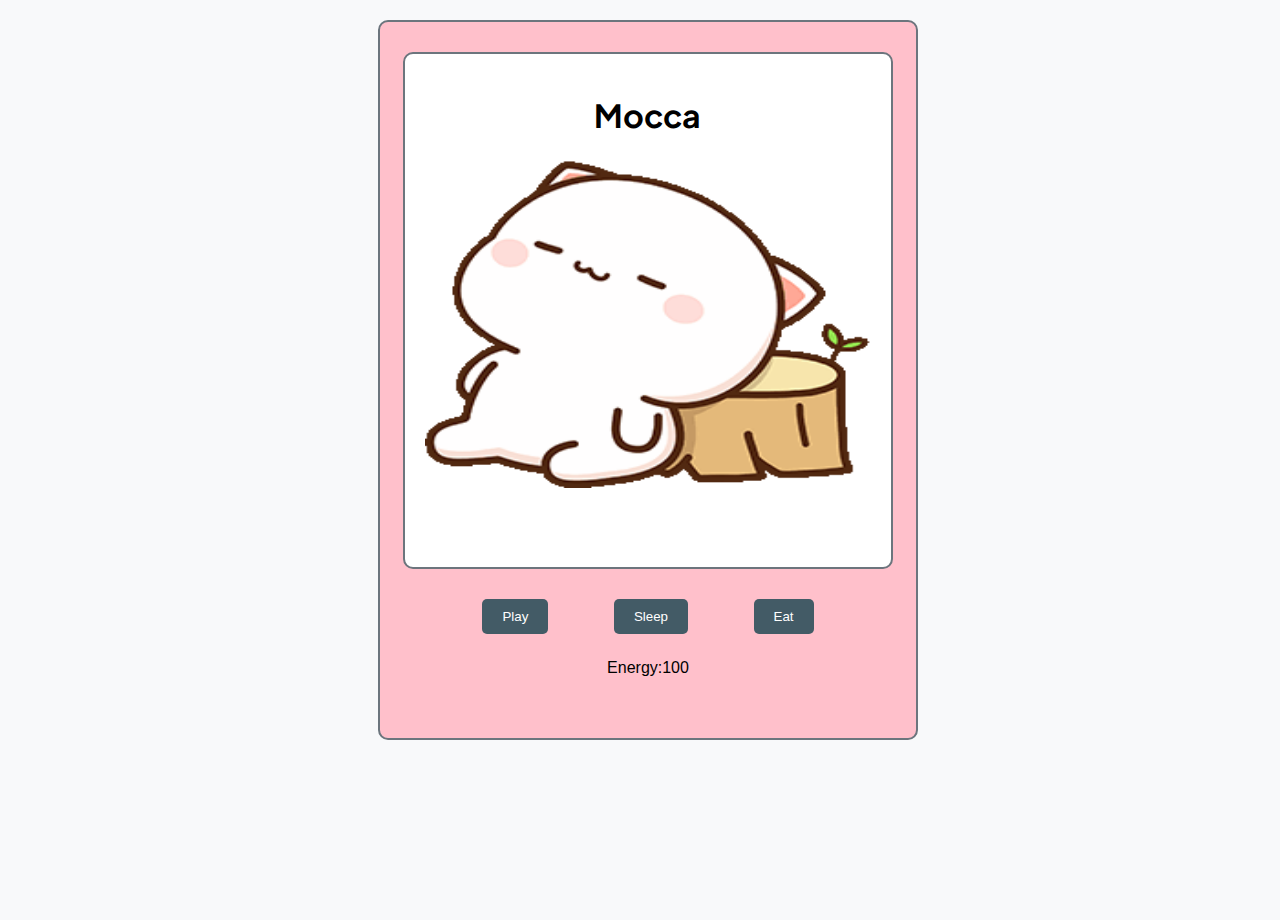
==== index.html @ 76abf106 "first commit" ====
<!DOCTYPE html>
<html lang="en">

<head>
  <meta charset="UTF-8">
  <meta http-equiv="X-UA-Compatible" content="IE=edge">
  <meta name="viewport" content="width=device-width, initial-scale=1.0">
  <link rel="stylesheet" href="style.css">
  <link rel="preconnect" href="https://fonts.googleapis.com">
  <link rel="preconnect" href="https://fonts.gstatic.com" crossorigin>
  <link
    href="https://fonts.googleapis.com/css2?family=Bacasime+Antique&family=Caprasimo&family=Plus+Jakarta+Sans:ital,wght@0,200;0,300;0,400;0,500;1,200;1,400&display=swap"
    rel="stylesheet">
  <title>Mocca</title>

</head>

<body>

  <div class="main">
    <div class="tamagotchi">
      <div class="screen">
        <h1 id="name">Mocca</h1>
        <img src="./assetsCamila/peachCat.gif" class="image" id="Peach">
      </div>
      <div class="controles">
        <button id="buttonPlay" class="button">Play</button>
        <button id="buttonSleep" class="button">Sleep</button>
        <button id="buttonEat" class="button">Eat</button>
      </div>
      <div id="text"> </div>
      <div id="energyLevel"> </div>
    </div>

    <script src="source/index.js"></script>
</body>

</html>
---- style.css ----
// Misc
$egg-radius: 54% / 65% 65% 47% 47%;

// Colors 
$black:  #0f0f0f;
$white: #fdfdfd;

$background: #fcf8ec;

$body-main: #fdd432;
$body-shadow: darken($body-main, 12%);

$accent-main: #e84b30;

$screen-black: #6c6c4e;
$screen-white: #e3e6c9;


*{font-family: 'Bacasime Antique', serif;
  font-family: 'Bacasime Antique', serif;
  font-family: 'Caprasimo', cursive;
  font-family: 'Plus Jakarta Sans', sans-serif;
  box-sizing: border-box;
}

html {
  background: linear-gradient(45deg, rgba(yellow, 0.7), lightcoral);
  width: 100vw;
  height: 100vh;
  font-family: 'VT323', Helvetica, sans-serif;
  color: $screen-black;
}

body {
  background-color: #f8f9fa;
  font-family: Arial, sans-serif;
  height: 100vh;
  width: 100vw;;
}


.main {
  height: 80%;
  margin: 20px;
  border-radius: 10px;
  display: flex;
  justify-content: center;
}

.screen {
  background-color: white;
  border: 2px solid #6c757d;
  padding: 20px;
  border-radius: 10px;
  margin: 10px 0;  
  height: 70%;
  width: 90%;
  display: flex;
  flex-direction: column;
  
}

.tamagotchi {
  display: flex;
  flex-direction: column;
  border: 2px solid #6c757d;
  padding: 20px;
  border-radius: 10px;
  text-align: center;
  background-color: pink;
  align-items: center;
  width: 40%;

}

h1 {
  color: black;
  font-family: 'Bacasime Antique', serif;
  font-family: 'Caprasimo', cursive;
  font-family: 'Plus Jakarta Sans', sans-serif;
  
}

.image{
  display: flex;
  justify-content: center;
  height: 70%;
}

.controles {
  width: 80%;
  display: flex;
  justify-content: space-around;
  margin-top: 20px;
  margin-bottom: 5%;
}

.button {
  padding: 10px 20px;
  border: none;
  border-radius: 5px;
  background-color: #435B66;
  color: white;
  cursor: pointer;
}

.button:hover {
  background-color: #0056b3;
}
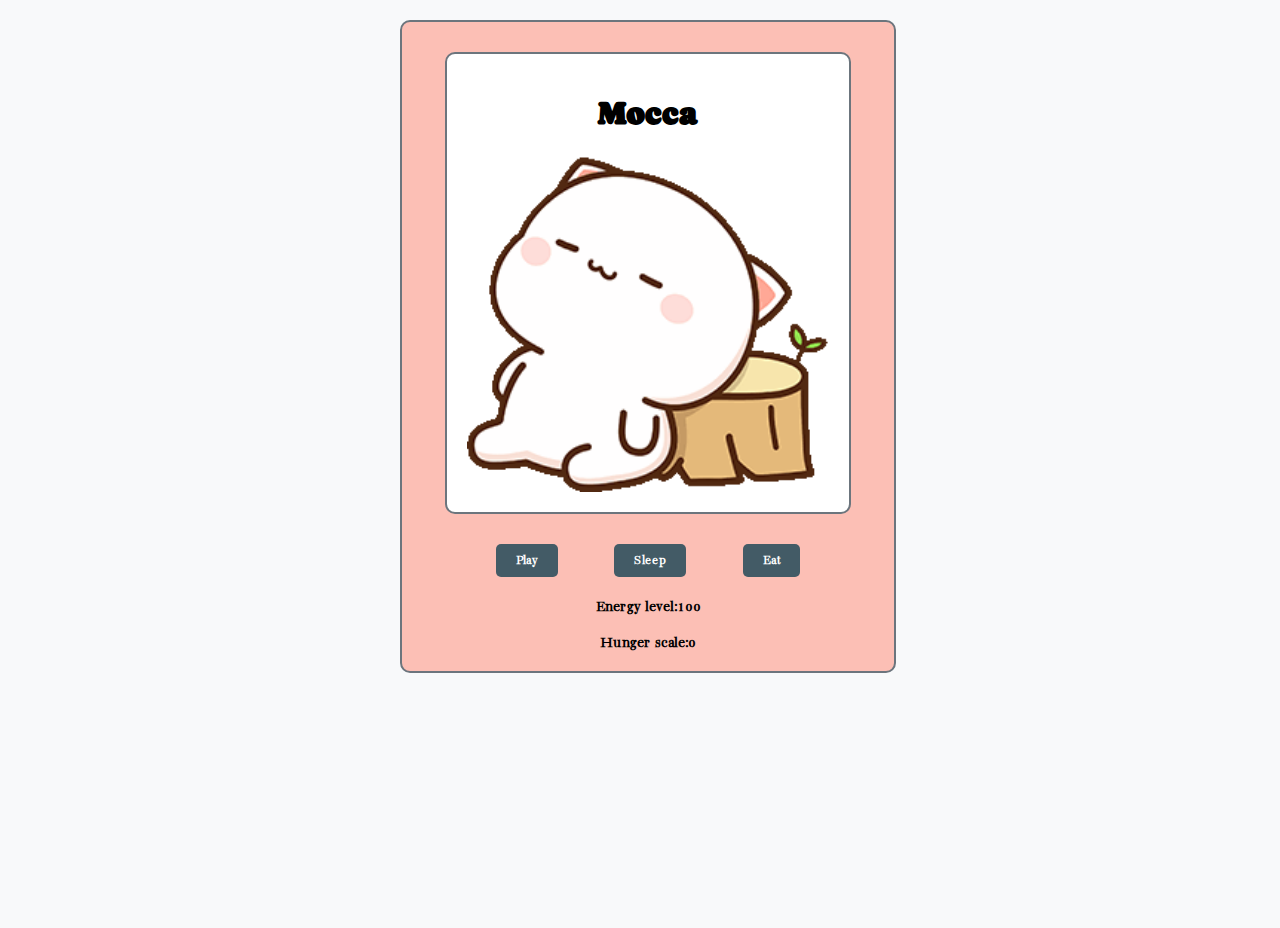
==== commit c5f9bc82: "more adjustments:hunger level added" ====
--- a/index.html
+++ b/index.html
@@ -21,6 +21,7 @@
     <div class="tamagotchi">
       <div class="screen">
         <h1 id="name">Mocca</h1>
+        <div id="text"> </div>
         <img src="./assetsCamila/peachCat.gif" class="image" id="Peach">
       </div>
       <div class="controles">
@@ -28,8 +29,9 @@
         <button id="buttonSleep" class="button">Sleep</button>
         <button id="buttonEat" class="button">Eat</button>
       </div>
-      <div id="text"> </div>
+      
       <div id="energyLevel"> </div>
+      <div id="hungerLevel"> </div>
     </div>
 
     <script src="source/index.js"></script>
--- a/style.css
+++ b/style.css
@@ -1,41 +1,20 @@
-// Misc
-$egg-radius: 54% / 65% 65% 47% 47%;
 
-// Colors 
-$black:  #0f0f0f;
-$white: #fdfdfd;
-
-$background: #fcf8ec;
-
-$body-main: #fdd432;
-$body-shadow: darken($body-main, 12%);
-
-$accent-main: #e84b30;
-
-$screen-black: #6c6c4e;
-$screen-white: #e3e6c9;
+@import url('https://fonts.googleapis.com/css2?family=Bacasime+Antique&family=Caprasimo&family=Plus+Jakarta+Sans:ital,wght@0,200;0,300;0,400;0,500;1,200;1,400&display=swap');
 
 
-*{font-family: 'Bacasime Antique', serif;
+/* Reset and general styles */
+* {
+  box-sizing: border-box;
   font-family: 'Bacasime Antique', serif;
-  font-family: 'Caprasimo', cursive;
-  font-family: 'Plus Jakarta Sans', sans-serif;
-  box-sizing: border-box;
-}
-
-html {
-  background: linear-gradient(45deg, rgba(yellow, 0.7), lightcoral);
-  width: 100vw;
-  height: 100vh;
-  font-family: 'VT323', Helvetica, sans-serif;
-  color: $screen-black;
+  font-weight: bold;
 }
 
 body {
+  font-family: 'Bacasime Antique', serif, 'Caprasimo', cursive, 'Plus Jakarta Sans', sans-serif;
   background-color: #f8f9fa;
   font-family: Arial, sans-serif;
   height: 100vh;
-  width: 100vw;;
+  width: 100vw;
 }
 
 
@@ -47,18 +26,6 @@
   justify-content: center;
 }
 
-.screen {
-  background-color: white;
-  border: 2px solid #6c757d;
-  padding: 20px;
-  border-radius: 10px;
-  margin: 10px 0;  
-  height: 70%;
-  width: 90%;
-  display: flex;
-  flex-direction: column;
-  
-}
 
 .tamagotchi {
   display: flex;
@@ -67,23 +34,35 @@
   padding: 20px;
   border-radius: 10px;
   text-align: center;
-  background-color: pink;
+  background-color: rgba(254, 167, 151, 0.701);
   align-items: center;
+  height: fit-content;
   width: 40%;
+  flex-wrap: wrap;
+}
 
+/* Screen container */
+.screen {
+  background-color: white;
+  border: 2px solid #6c757d;
+  padding: 20px;
+  border-radius: 10px;
+  margin: 10px 0;
+  height: 70%;
+  width: 90%;
+  display: flex;
+  flex-direction: column;
 }
 
 h1 {
   color: black;
-  font-family: 'Bacasime Antique', serif;
   font-family: 'Caprasimo', cursive;
-  font-family: 'Plus Jakarta Sans', sans-serif;
-  
 }
 
-.image{
+.image {
   display: flex;
   justify-content: center;
+  align-items: center;
   height: 70%;
 }
 
@@ -106,4 +85,14 @@
 
 .button:hover {
   background-color: #0056b3;
-}+}
+
+#text{
+  display: flex;
+  justify-content: center
+
+}
+
+#energyLevel{
+  margin-bottom: 20px;
+}
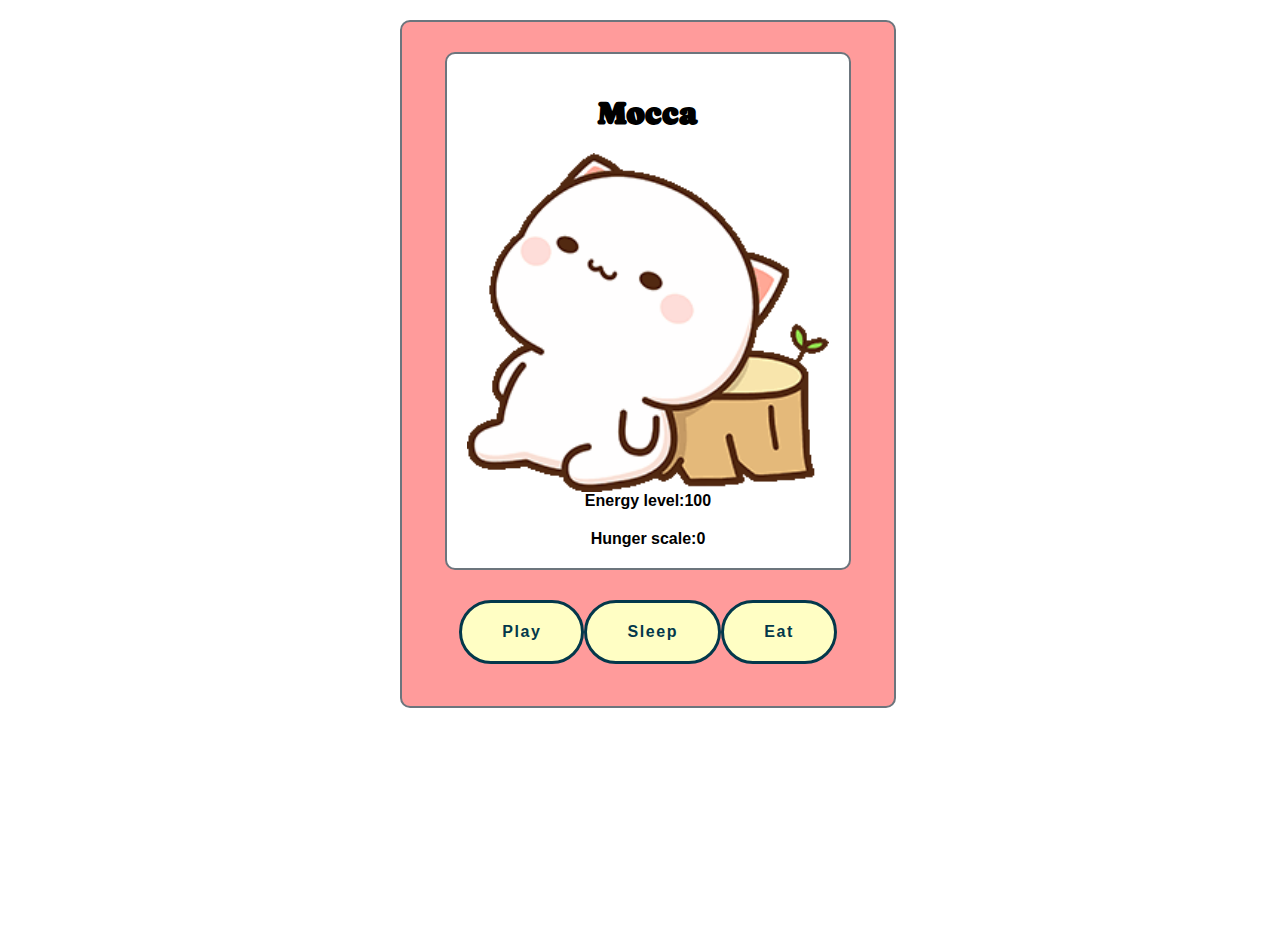
==== commit 96276cdf: "Improved style" ====
--- a/index.html
+++ b/index.html
@@ -23,15 +23,18 @@
         <h1 id="name">Mocca</h1>
         <div id="text"> </div>
         <img src="./assetsCamila/peachCat.gif" class="image" id="Peach">
+        
+          <div id="energyLevel"> </div>
+          <div id="hungerLevel"> </div>
+        
       </div>
       <div class="controles">
-        <button id="buttonPlay" class="button">Play</button>
-        <button id="buttonSleep" class="button">Sleep</button>
-        <button id="buttonEat" class="button">Eat</button>
+        <button id="buttonPlay" class="button button-1">Play</button>
+        <button id="buttonSleep" class="button button-1">Sleep</button>
+        <button id="buttonEat" class="button button-1">Eat</button>
       </div>
       
-      <div id="energyLevel"> </div>
-      <div id="hungerLevel"> </div>
+      
     </div>
 
     <script src="source/index.js"></script>
--- a/style.css
+++ b/style.css
@@ -5,13 +5,13 @@
 /* Reset and general styles */
 * {
   box-sizing: border-box;
-  font-family: 'Bacasime Antique', serif;
+  font-family: lato,sans-serif;
   font-weight: bold;
 }
 
 body {
   font-family: 'Bacasime Antique', serif, 'Caprasimo', cursive, 'Plus Jakarta Sans', sans-serif;
-  background-color: #f8f9fa;
+  background-color: $subcolor;
   font-family: Arial, sans-serif;
   height: 100vh;
   width: 100vw;
@@ -34,7 +34,7 @@
   padding: 20px;
   border-radius: 10px;
   text-align: center;
-  background-color: rgba(254, 167, 151, 0.701);
+  background-color: #FF9B9B;
   align-items: center;
   height: fit-content;
   width: 40%;
@@ -70,21 +70,41 @@
   width: 80%;
   display: flex;
   justify-content: space-around;
+  justify-content: space-between;
+  justify-content: center;
   margin-top: 20px;
   margin-bottom: 5%;
 }
 
-.button {
+/* .button {
   padding: 10px 20px;
   border: none;
   border-radius: 5px;
   background-color: #435B66;
   color: white;
   cursor: pointer;
-}
+} */
+.button {
+  background-color: #FFFEC4;
+  font-family: lato,sans-serif;
+  font-weight: bold;
+  cursor: pointer;
+  font-size: 1em;
+  letter-spacing: 0.1em;
+  text-decoration: none;
+  color: #03384b;
+  display: inline-block;
+  padding: 20px 40px 20px 40px;
+  position: relative;
+  border: 3px solid #03384b;
+ }
+
+.button-1{
+  border-radius: 100em;  
+  }
 
 .button:hover {
-  background-color: #0056b3;
+  background-color: #CBFFA9;
 }
 
 #text{
@@ -96,3 +116,42 @@
 #energyLevel{
   margin-bottom: 20px;
 }
+
+@media only screen and (max-width:576px){
+  .controles {
+    width: 80%;
+    display: flex;
+    justify-content: space-around;
+    justify-content: space-between;
+    justify-content: center;
+    margin-top: 20px;
+    margin-bottom: 5%;
+  }
+  h1 {
+    color: black;
+    font-family: 'Caprasimo', cursive;
+  }
+  .button {
+    font-family: lato,sans-serif;
+    font-weight: bold;
+    cursor: pointer;
+    font-size: 1em;
+    letter-spacing: 0.1em;
+    text-decoration: none;
+    color: #03384b;
+    display: inline-block;
+    padding: 20px 40px 20px 40px;
+    position: relative;
+    border: 3px solid #03384b;
+   }
+  
+  .button-1{
+    border-radius: 100em;  
+    }
+  
+  .button:hover {
+    background-color: #0056b3;
+  }
+
+
+}
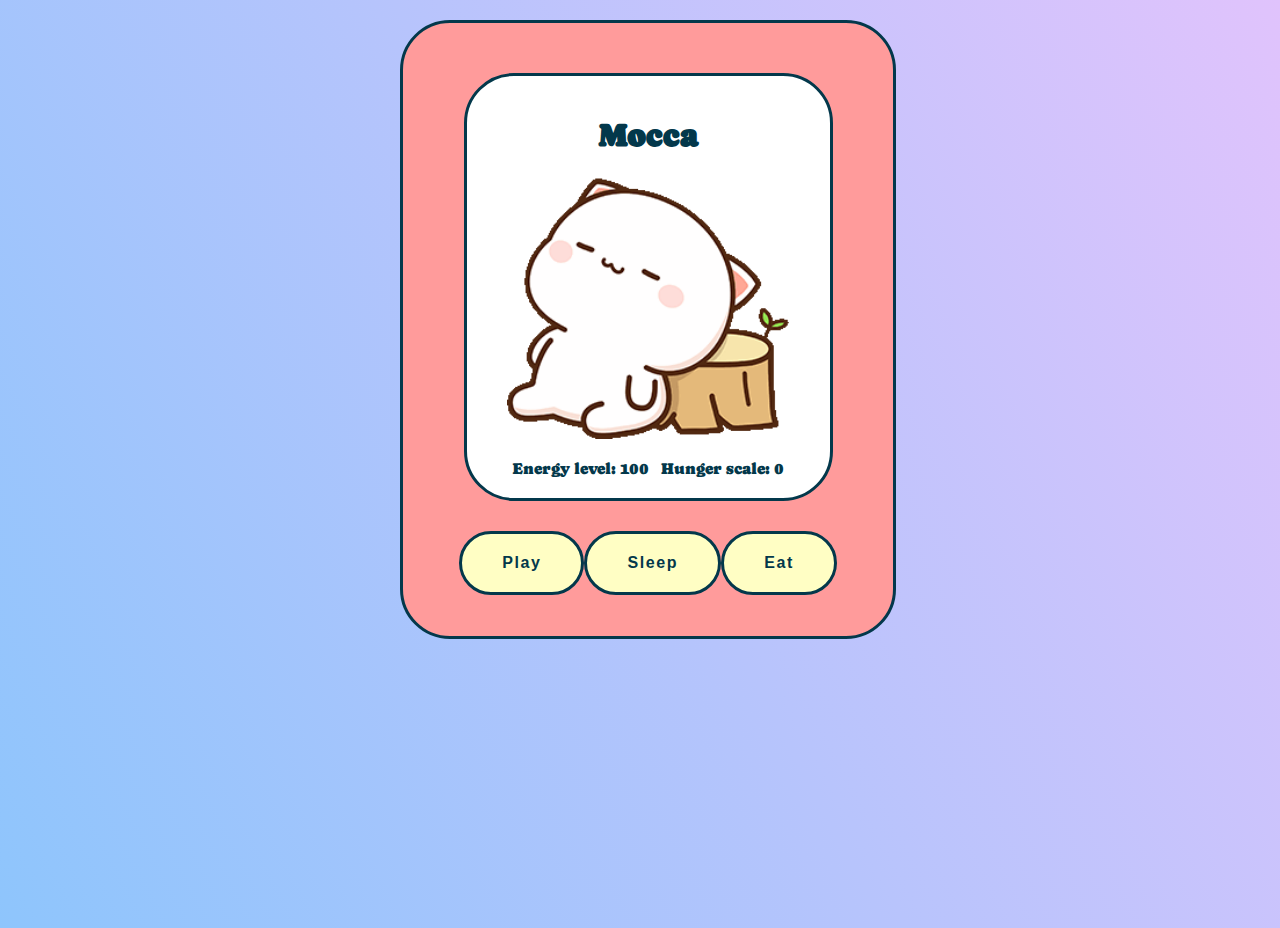
==== commit 3bb243ac: "more styles" ====
--- a/index.html
+++ b/index.html
@@ -24,9 +24,11 @@
         <div id="text"> </div>
         <img src="./assetsCamila/peachCat.gif" class="image" id="Peach">
         
-          <div id="energyLevel"> </div>
-          <div id="hungerLevel"> </div>
-        
+        <div class="info">
+          <div class="fontText" id="energyLevel"> </div>
+          <div class="fontText" id="hungerLevel"> </div>
+        </div>
+          
       </div>
       <div class="controles">
         <button id="buttonPlay" class="button button-1">Play</button>
--- a/style.css
+++ b/style.css
@@ -11,7 +11,8 @@
 
 body {
   font-family: 'Bacasime Antique', serif, 'Caprasimo', cursive, 'Plus Jakarta Sans', sans-serif;
-  background-color: $subcolor;
+  background-color: #8EC5FC;
+  background-image: linear-gradient(62deg, #8EC5FC 0%, #E0C3FC 100%);
   font-family: Arial, sans-serif;
   height: 100vh;
   width: 100vw;
@@ -30,9 +31,10 @@
 .tamagotchi {
   display: flex;
   flex-direction: column;
-  border: 2px solid #6c757d;
-  padding: 20px;
-  border-radius: 10px;
+  border: 3px solid #03384b;
+  padding: 40px 40px 20px 40px;
+  position: relative;
+  border-radius: 50px;
   text-align: center;
   background-color: #FF9B9B;
   align-items: center;
@@ -44,9 +46,10 @@
 /* Screen container */
 .screen {
   background-color: white;
-  border: 2px solid #6c757d;
-  padding: 20px;
-  border-radius: 10px;
+  border: 3px solid #03384b;
+  padding: 20px 40px 20px 40px;
+  position: relative;
+  border-radius: 50px;
   margin: 10px 0;
   height: 70%;
   width: 90%;
@@ -55,7 +58,7 @@
 }
 
 h1 {
-  color: black;
+  color: #03384b;
   font-family: 'Caprasimo', cursive;
 }
 
@@ -65,6 +68,20 @@
   align-items: center;
   height: 70%;
 }
+
+.info{
+  display: flex;
+  flex-direction: row;
+  margin-top: 20px;
+  margin-bottom: 0px;
+  justify-content: space-around;
+  
+}
+ .fontText{
+  color: #03384b;
+  font-family: 'Caprasimo', cursive;
+  font-weight: lighter;
+ }
 
 .controles {
   width: 80%;
@@ -108,14 +125,11 @@
 }
 
 #text{
-  display: flex;
-  justify-content: center
+  color: #03384b;
+  font-family: 'Caprasimo', cursive;
 
 }
 
-#energyLevel{
-  margin-bottom: 20px;
-}
 
 @media only screen and (max-width:576px){
   .controles {
@@ -128,7 +142,7 @@
     margin-bottom: 5%;
   }
   h1 {
-    color: black;
+    color: #03384b;
     font-family: 'Caprasimo', cursive;
   }
   .button {
@@ -150,7 +164,7 @@
     }
   
   .button:hover {
-    background-color: #0056b3;
+    background-color: #CBFFA9;
   }
 
 
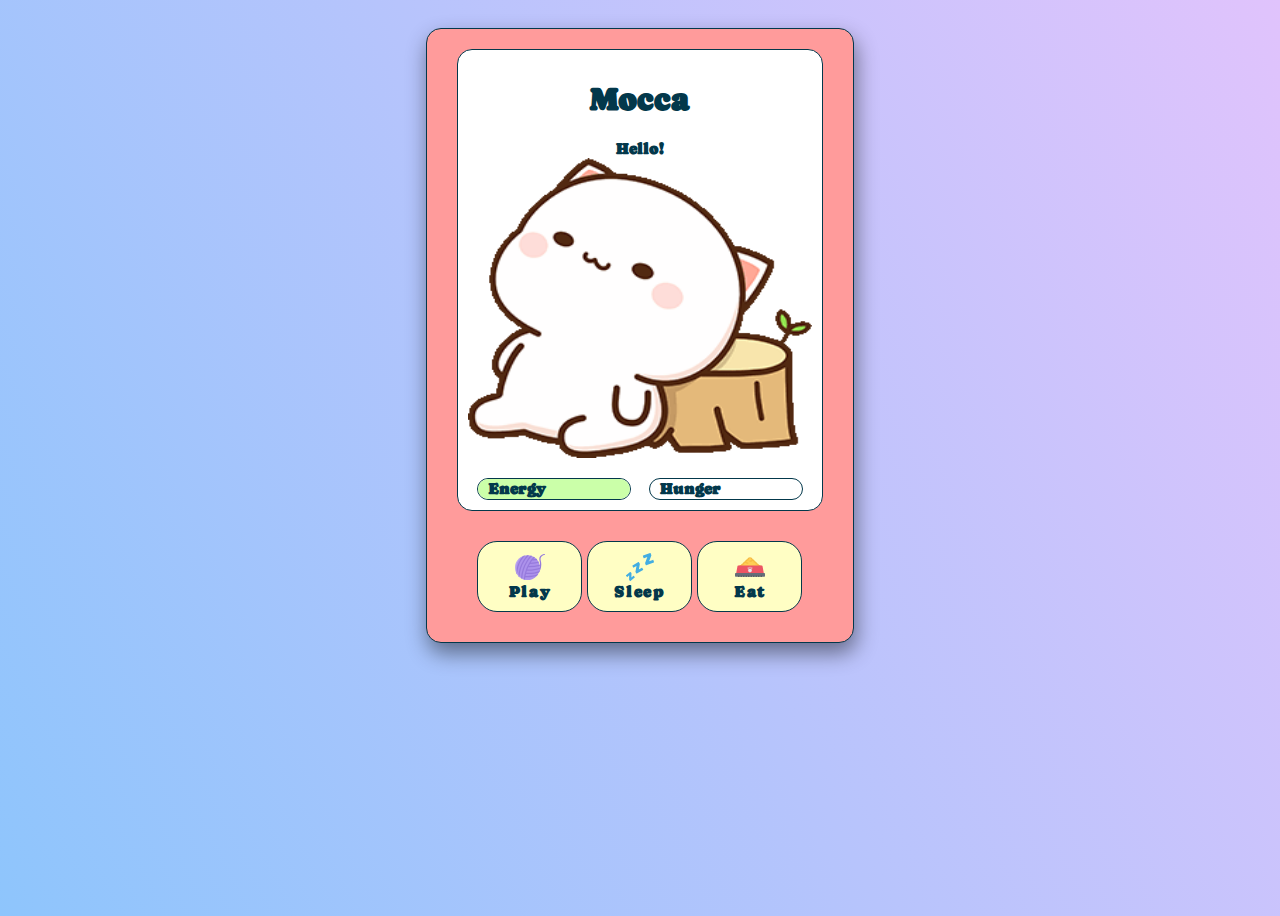
==== commit 4b23f718: "fix: general changes" ====
--- a/index.html
+++ b/index.html
@@ -1,45 +1,57 @@
 <!DOCTYPE html>
 <html lang="en">
+  <head>
+    <meta charset="UTF-8" />
+    <meta http-equiv="X-UA-Compatible" content="IE=edge" />
+    <meta name="viewport" content="width=device-width, initial-scale=1.0" />
+    <link rel="stylesheet" href="style.css" />
+    <link rel="preconnect" href="https://fonts.googleapis.com" />
+    <link rel="preconnect" href="https://fonts.gstatic.com" crossorigin />
+    <link
+      href="https://fonts.googleapis.com/css2?family=Bacasime+Antique&family=Caprasimo&family=Plus+Jakarta+Sans:ital,wght@0,200;0,300;0,400;0,500;1,200;1,400&display=swap"
+      rel="stylesheet"
+    />
+    <title>Mocca</title>
+  </head>
 
-<head>
-  <meta charset="UTF-8">
-  <meta http-equiv="X-UA-Compatible" content="IE=edge">
-  <meta name="viewport" content="width=device-width, initial-scale=1.0">
-  <link rel="stylesheet" href="style.css">
-  <link rel="preconnect" href="https://fonts.googleapis.com">
-  <link rel="preconnect" href="https://fonts.gstatic.com" crossorigin>
-  <link
-    href="https://fonts.googleapis.com/css2?family=Bacasime+Antique&family=Caprasimo&family=Plus+Jakarta+Sans:ital,wght@0,200;0,300;0,400;0,500;1,200;1,400&display=swap"
-    rel="stylesheet">
-  <title>Mocca</title>
-
-</head>
-
-<body>
-
-  <div class="main">
-    <div class="tamagotchi">
-      <div class="screen">
-        <h1 id="name">Mocca</h1>
-        <div id="text"> </div>
-        <img src="./assetsCamila/peachCat.gif" class="image" id="Peach">
-        
-        <div class="info">
-          <div class="fontText" id="energyLevel"> </div>
-          <div class="fontText" id="hungerLevel"> </div>
+  <body>
+    <div class="main">
+      <div class="tamagotchi">
+        <div class="screen">
+          <h1 id="name">Mocca</h1>
+          <div id="text">Hello!</div>
+          <img src="./assetsCamila/peachCat.gif" class="image" id="Peach" />
+          <div class="info">
+            <div class="fontText">
+              <div class="progress">
+                <div class="bar" id="energyLevel">
+                  <span>Energy</span>
+                </div>
+              </div>
+            </div>
+            <div class="fontText">
+              <div class="progress">
+                <div class="bar" id="hungerLevel"><span>Hunger</span></div>
+              </div>
+            </div>
+          </div>
         </div>
-          
+        <div class="controles">
+          <button id="buttonPlay" class="button button-1">
+            <img src="./assetsCamila/ball-of-wool-svgrepo-com.svg" width="30" />
+            Play
+          </button>
+          <button id="buttonSleep" class="button button-1">
+            <img src="./assetsCamila/zzz-svgrepo-com.svg" width="30" />
+            Sleep
+          </button>
+          <button id="buttonEat" class="button button-1">
+            <img src="./assetsCamila/pet-food-pet-svgrepo-com.svg" width="30" />
+            Eat
+          </button>
+        </div>
       </div>
-      <div class="controles">
-        <button id="buttonPlay" class="button button-1">Play</button>
-        <button id="buttonSleep" class="button button-1">Sleep</button>
-        <button id="buttonEat" class="button button-1">Eat</button>
-      </div>
-      
-      
     </div>
-
     <script src="source/index.js"></script>
-</body>
-
-</html>+  </body>
+</html>
--- a/style.css
+++ b/style.css
@@ -14,47 +14,71 @@
   background-color: #8EC5FC;
   background-image: linear-gradient(62deg, #8EC5FC 0%, #E0C3FC 100%);
   font-family: Arial, sans-serif;
-  height: 100vh;
-  width: 100vw;
 }
 
 
 .main {
-  height: 80%;
-  margin: 20px;
+  height: 100vh;
   border-radius: 10px;
-  display: flex;
-  justify-content: center;
+  padding: 20px;
 }
 
 
 .tamagotchi {
+  -webkit-box-shadow: 2px 10px 21px 0px rgba(0,0,0,0.46);
+  -moz-box-shadow: 2px 10px 21px 0px rgba(0,0,0,0.46);
+  box-shadow: 2px 10px 21px 0px rgba(0,0,0,0.46);
   display: flex;
   flex-direction: column;
-  border: 3px solid #03384b;
-  padding: 40px 40px 20px 40px;
+  border: 1px solid #03384b;
+  padding: 10px;
   position: relative;
-  border-radius: 50px;
+  border-radius: 15px;
   text-align: center;
   background-color: #FF9B9B;
   align-items: center;
   height: fit-content;
-  width: 40%;
   flex-wrap: wrap;
+  width: 35%;
+  margin: 0 auto;
 }
 
 /* Screen container */
 .screen {
   background-color: white;
-  border: 3px solid #03384b;
-  padding: 20px 40px 20px 40px;
+  border: 1px solid #03384b;
+  padding: 10px;
   position: relative;
-  border-radius: 50px;
+  border-radius: 15px;
   margin: 10px 0;
   height: 70%;
   width: 90%;
   display: flex;
   flex-direction: column;
+}
+
+.progress {
+  border: 1px solid #03384b;
+  border-radius: 15px;
+  width: 100%;
+}
+
+.bar{
+  height: 20px;
+  width: 100%; 
+  background-color: #CBFFA9;
+  border-radius: 15px;
+  display: flex;
+  align-items: center;
+}
+
+#hungerLevel{
+  width: 0%;
+}
+
+.bar span{
+  font-family: 'Caprasimo';
+  margin-left: 10px;
 }
 
 h1 {
@@ -63,10 +87,10 @@
 }
 
 .image {
-  display: flex;
-  justify-content: center;
-  align-items: center;
-  height: 70%;
+  height: 300px;
+  max-width: 350px;
+  width: 100%;
+  margin: 0 auto;
 }
 
 .info{
@@ -81,6 +105,7 @@
   color: #03384b;
   font-family: 'Caprasimo', cursive;
   font-weight: lighter;
+  width: 45%;
  }
 
 .controles {
@@ -91,34 +116,29 @@
   justify-content: center;
   margin-top: 20px;
   margin-bottom: 5%;
+  flex-wrap: wrap;
+  gap: 5px;
 }
 
-/* .button {
-  padding: 10px 20px;
-  border: none;
-  border-radius: 5px;
-  background-color: #435B66;
-  color: white;
-  cursor: pointer;
-} */
 .button {
-  background-color: #FFFEC4;
-  font-family: lato,sans-serif;
   font-weight: bold;
+  font-family: 'Caprasimo';
   cursor: pointer;
   font-size: 1em;
   letter-spacing: 0.1em;
   text-decoration: none;
   color: #03384b;
-  display: inline-block;
-  padding: 20px 40px 20px 40px;
+  display: flex;
+  align-items: center;
+  padding: 10px;
   position: relative;
-  border: 3px solid #03384b;
+  min-width: 105px;
+  justify-content: center;
+  flex-direction: column;
+  border-radius: 20px;
+  background-color: #FFFEC4;
+  border: 1px solid #03384b;
  }
-
-.button-1{
-  border-radius: 100em;  
-  }
 
 .button:hover {
   background-color: #CBFFA9;
@@ -145,26 +165,22 @@
     color: #03384b;
     font-family: 'Caprasimo', cursive;
   }
-  .button {
-    font-family: lato,sans-serif;
-    font-weight: bold;
-    cursor: pointer;
-    font-size: 1em;
-    letter-spacing: 0.1em;
-    text-decoration: none;
-    color: #03384b;
-    display: inline-block;
-    padding: 20px 40px 20px 40px;
-    position: relative;
-    border: 3px solid #03384b;
-   }
   
-  .button-1{
-    border-radius: 100em;  
-    }
-  
-  .button:hover {
-    background-color: #CBFFA9;
+  .info{
+    flex-direction: column;
+  }
+
+  .tamagotchi{
+    width: 90%;
+  }
+
+  .image{
+    height: 150px;
+  }
+
+  .fontText{
+    width: 100%;
+    margin-bottom: 2px;
   }
 
 
